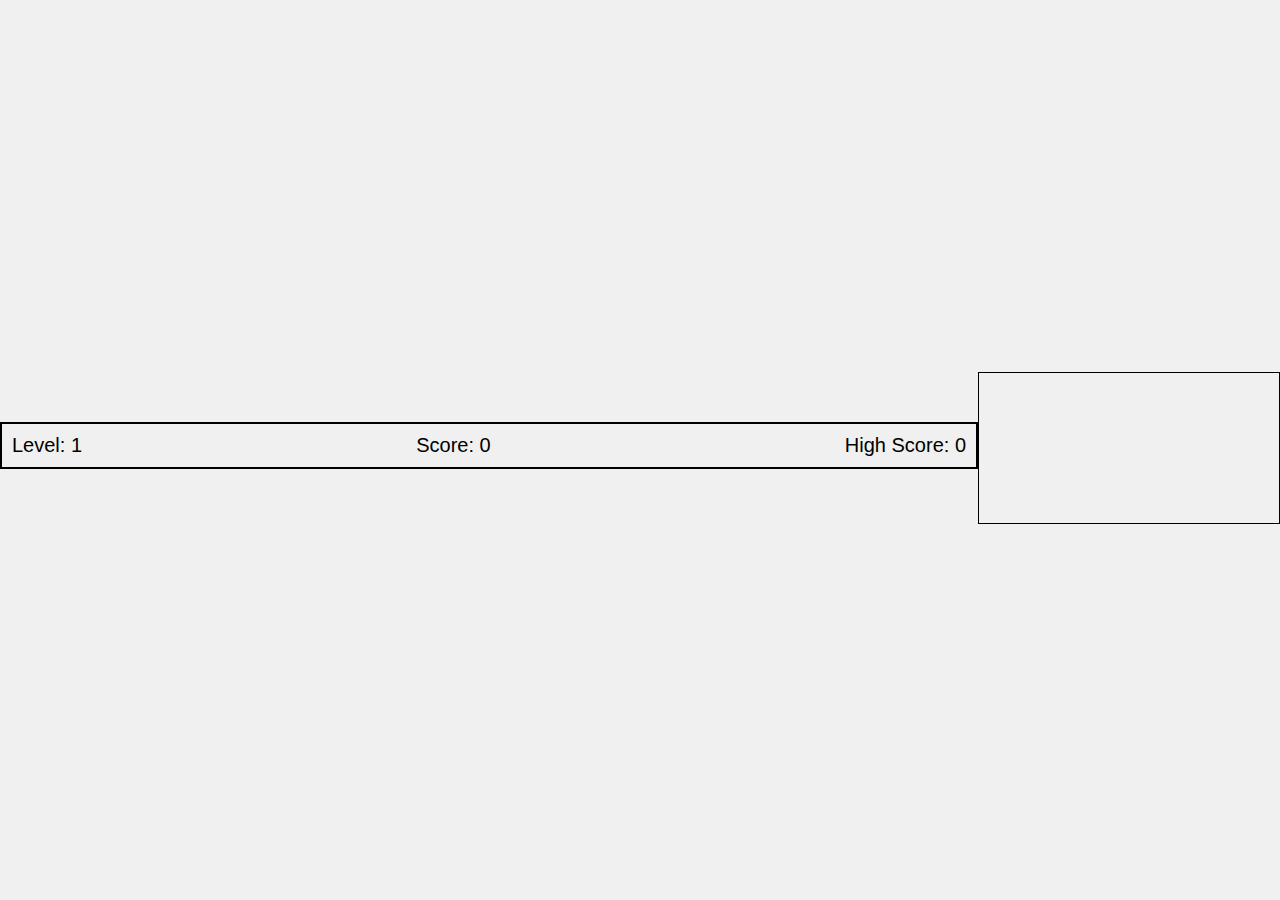
==== index.html @ 209ce7a6 "Update HTML, CSS, and game logic for improved scoreboard and difficulty levels" ====
<!DOCTYPE html>
<html lang="en">
<head>
    <meta charset="UTF-8">
    <meta name="viewport" content="width=device-width, initial-scale=1.0">
    <title>Frogger Mini App</title>
    <link rel="stylesheet" href="styles/main.css">
    <script src="https://telegram.org/js/telegram-web-app.js"></script>
    <style>
        /* Additional styling for scoreboard */
        #scoreboard {
            display: flex;
            justify-content: space-between;
            align-items: center;
            border: 2px solid black;
            padding: 10px;
            width: 100%;
            box-sizing: border-box;
            background-color: #f0f0f0;
            font-family: Arial, sans-serif;
            font-size: 20px;
            margin-bottom: 10px;
        }
    </style>
</head>
<body>
    <div id="scoreboard">
        <div id="level">Level: 1</div>
        <div id="score">Score: 0</div>
        <div id="high-score">High Score: 0</div>
    </div>
    <div id="game-container">
        <canvas id="game-canvas"></canvas>
        <div id="game-ui" style="display: none;">
            <span id="score">Score: 0</span>
            <span id="lives">Lives: 3</span>
        </div>
    </div>
    <script src="scripts/telegram.js"></script>
    <script src="scripts/game.js"></script>
</body>
</html>
---- styles/main.css ----
body {
    margin: 0;
    padding: 0;
    display: flex;
    justify-content: center;
    align-items: center;
    height: 100vh;
    background-color: #f0f0f0;
}

#game-container {
    position: relative;
}

#game-canvas {
    border: 1px solid #000;
}

#game-ui {
    position: absolute;
    top: 10px;
    left: 10px;
    font-family: Arial, sans-serif;
    color: white;
    text-shadow: 1px 1px 2px black;
}

#score, #lives {
    margin-right: 20px;
}
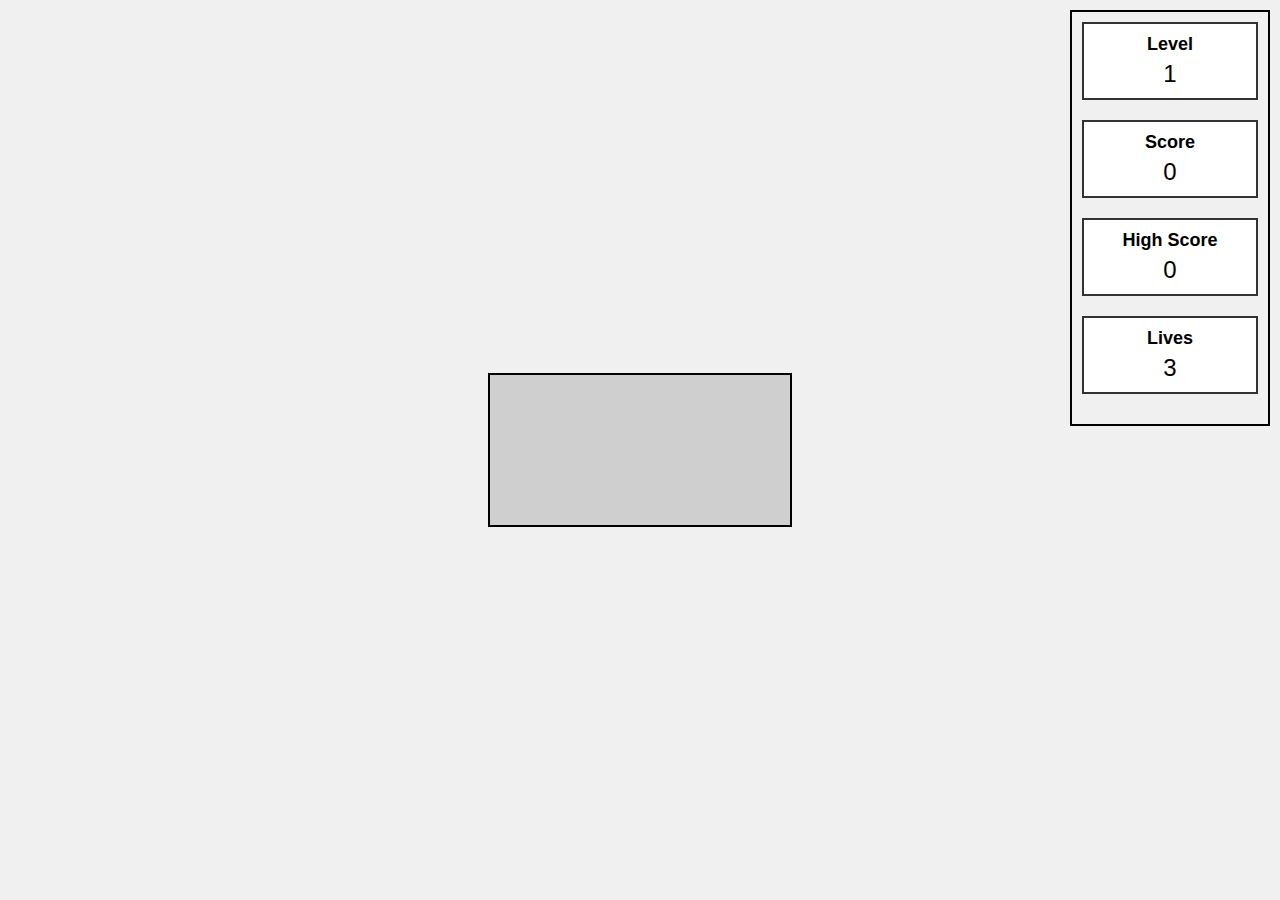
==== commit 2c39029e: "Add car2 asset and update game logic" ====
--- a/index.html
+++ b/index.html
@@ -7,34 +7,60 @@
     <link rel="stylesheet" href="styles/main.css">
     <script src="https://telegram.org/js/telegram-web-app.js"></script>
     <style>
-        /* Additional styling for scoreboard */
-        #scoreboard {
-            display: flex;
-            justify-content: space-between;
-            align-items: center;
+        /* Additional styling for sidebar */
+        #sidebar {
+            position: absolute;
+            top: 10px;
+            right: 10px;
+            width: 200px;
+            background-color: #f0f0f0;
             border: 2px solid black;
             padding: 10px;
-            width: 100%;
             box-sizing: border-box;
-            background-color: #f0f0f0;
             font-family: Arial, sans-serif;
-            font-size: 20px;
-            margin-bottom: 10px;
+            font-size: 18px;
+        }
+
+        .sidebar-item {
+            margin-bottom: 20px;
+            padding: 10px;
+            border: 2px solid #333;
+            text-align: center;
+            background-color: #fff;
+        }
+
+        .sidebar-item .label {
+            font-weight: bold;
+            display: block;
+            margin-bottom: 5px;
+        }
+
+        .sidebar-item .value {
+            font-size: 24px;
         }
     </style>
 </head>
 <body>
-    <div id="scoreboard">
-        <div id="level">Level: 1</div>
-        <div id="score">Score: 0</div>
-        <div id="high-score">High Score: 0</div>
+    <div id="sidebar">
+        <div class="sidebar-item">
+            <span class="label">Level</span>
+            <span id="level" class="value">1</span>
+        </div>
+        <div class="sidebar-item">
+            <span class="label">Score</span>
+            <span id="score" class="value">0</span>
+        </div>
+        <div class="sidebar-item">
+            <span class="label">High Score</span>
+            <span id="high-score" class="value">0</span>
+        </div>
+        <div class="sidebar-item">
+            <span class="label">Lives</span>
+            <span id="lives" class="value">3</span>
+        </div>
     </div>
     <div id="game-container">
         <canvas id="game-canvas"></canvas>
-        <div id="game-ui" style="display: none;">
-            <span id="score">Score: 0</span>
-            <span id="lives">Lives: 3</span>
-        </div>
     </div>
     <script src="scripts/telegram.js"></script>
     <script src="scripts/game.js"></script>
--- a/styles/main.css
+++ b/styles/main.css
@@ -6,25 +6,49 @@
     align-items: center;
     height: 100vh;
     background-color: #f0f0f0;
+    font-family: Arial, sans-serif;
 }
 
 #game-container {
     position: relative;
+    display: flex;
 }
 
 #game-canvas {
-    border: 1px solid #000;
+    border: 2px solid #000;
+    background-color: #cfcfcf; /* Background for canvas to make it visually distinct */
+}
+
+#sidebar {
+    position: relative;
+    margin-left: 20px;
+    width: 200px;
+    background-color: #f0f0f0;
+    border: 2px solid black;
+    padding: 10px;
+    box-sizing: border-box;
+    font-family: Arial, sans-serif;
+    font-size: 18px;
+}
+
+.sidebar-item {
+    margin-bottom: 20px;
+    padding: 10px;
+    border: 2px solid #333;
+    text-align: center;
+    background-color: #fff;
+}
+
+.sidebar-item .label {
+    font-weight: bold;
+    display: block;
+    margin-bottom: 5px;
+}
+
+.sidebar-item .value {
+    font-size: 24px;
 }
 
 #game-ui {
-    position: absolute;
-    top: 10px;
-    left: 10px;
-    font-family: Arial, sans-serif;
-    color: white;
-    text-shadow: 1px 1px 2px black;
+    display: none; /* Hide the old game UI as it's replaced by the sidebar */
 }
-
-#score, #lives {
-    margin-right: 20px;
-}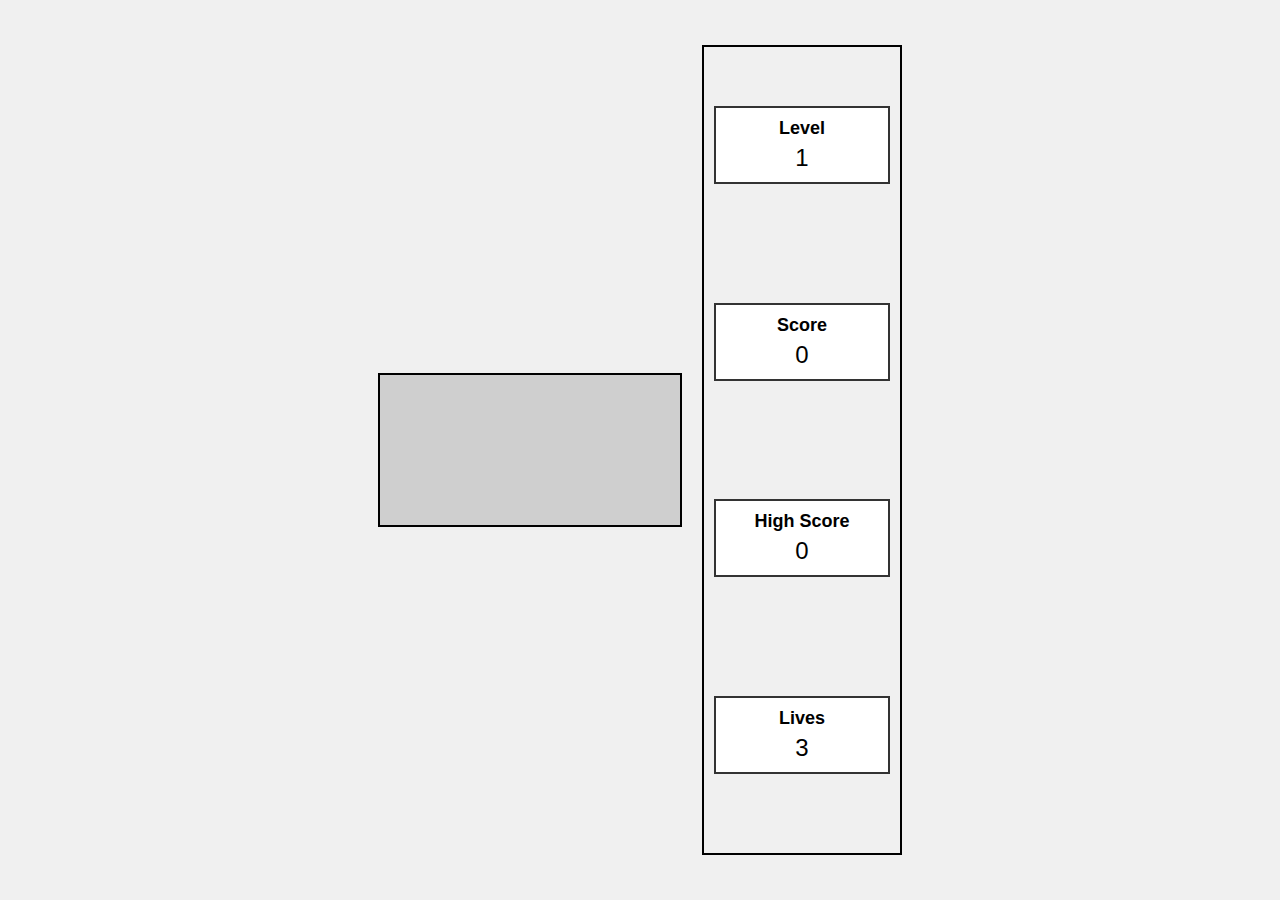
==== commit b3efdf77: "Update HTML, CSS, and JavaScript for compact layout and alternating car direction" ====
--- a/index.html
+++ b/index.html
@@ -7,11 +7,38 @@
     <link rel="stylesheet" href="styles/main.css">
     <script src="https://telegram.org/js/telegram-web-app.js"></script>
     <style>
-        /* Additional styling for sidebar */
+        /* Updated styling for streamlined layout */
+
+        /* Body and game container styling */
+        body {
+            margin: 0;
+            padding: 0;
+            display: flex;
+            justify-content: center;
+            align-items: center;
+            height: 100vh;
+            background-color: #f0f0f0;
+            font-family: Arial, sans-serif;
+        }
+
+        #game-container {
+            display: flex;
+            justify-content: center;
+            align-items: center;
+            height: 90vh;
+        }
+
+        #game-canvas {
+            border: 2px solid #000;
+            background-color: #cfcfcf;
+            flex-grow: 1;
+            max-width: 70vw;
+            max-height: 100%;
+        }
+
+        /* Sidebar styling */
         #sidebar {
-            position: absolute;
-            top: 10px;
-            right: 10px;
+            margin-left: 20px;
             width: 200px;
             background-color: #f0f0f0;
             border: 2px solid black;
@@ -19,10 +46,13 @@
             box-sizing: border-box;
             font-family: Arial, sans-serif;
             font-size: 18px;
+            display: flex;
+            flex-direction: column;
+            justify-content: space-around;
+            height: 90vh;
         }
 
         .sidebar-item {
-            margin-bottom: 20px;
             padding: 10px;
             border: 2px solid #333;
             text-align: center;
@@ -38,29 +68,34 @@
         .sidebar-item .value {
             font-size: 24px;
         }
+
+        /* Hide the old game UI as it's replaced by the sidebar */
+        #game-ui {
+            display: none;
+        }
     </style>
 </head>
 <body>
-    <div id="sidebar">
-        <div class="sidebar-item">
-            <span class="label">Level</span>
-            <span id="level" class="value">1</span>
-        </div>
-        <div class="sidebar-item">
-            <span class="label">Score</span>
-            <span id="score" class="value">0</span>
-        </div>
-        <div class="sidebar-item">
-            <span class="label">High Score</span>
-            <span id="high-score" class="value">0</span>
-        </div>
-        <div class="sidebar-item">
-            <span class="label">Lives</span>
-            <span id="lives" class="value">3</span>
-        </div>
-    </div>
     <div id="game-container">
         <canvas id="game-canvas"></canvas>
+        <div id="sidebar">
+            <div class="sidebar-item">
+                <span class="label">Level</span>
+                <span id="level" class="value">1</span>
+            </div>
+            <div class="sidebar-item">
+                <span class="label">Score</span>
+                <span id="score" class="value">0</span>
+            </div>
+            <div class="sidebar-item">
+                <span class="label">High Score</span>
+                <span id="high-score" class="value">0</span>
+            </div>
+            <div class="sidebar-item">
+                <span class="label">Lives</span>
+                <span id="lives" class="value">3</span>
+            </div>
+        </div>
     </div>
     <script src="scripts/telegram.js"></script>
     <script src="scripts/game.js"></script>
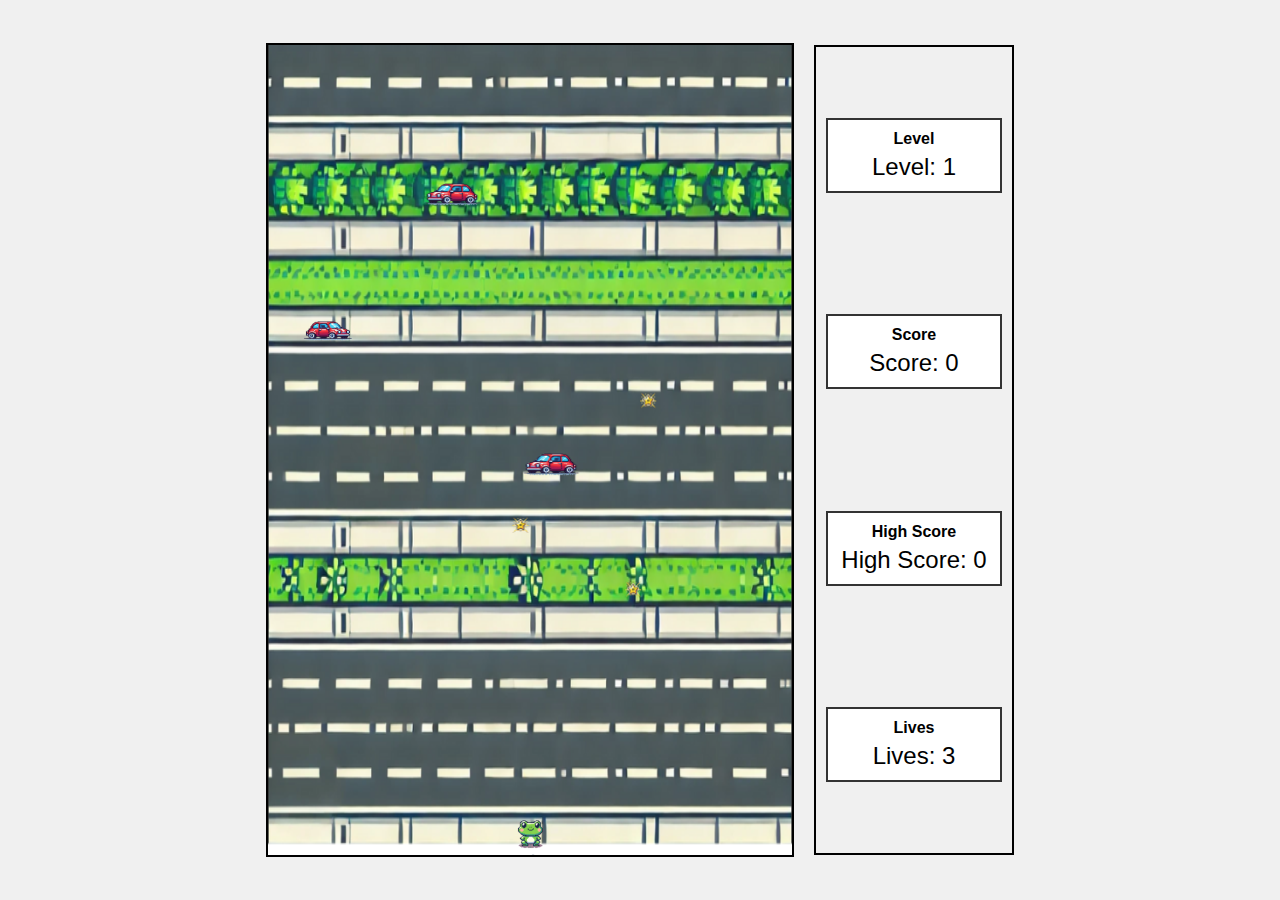
==== commit 3cf54854: "Update HTML, CSS, and JavaScript for compact layout and alternating car direction" ====
--- a/index.html
+++ b/index.html
@@ -6,74 +6,6 @@
     <title>Frogger Mini App</title>
     <link rel="stylesheet" href="styles/main.css">
     <script src="https://telegram.org/js/telegram-web-app.js"></script>
-    <style>
-        /* Updated styling for streamlined layout */
-
-        /* Body and game container styling */
-        body {
-            margin: 0;
-            padding: 0;
-            display: flex;
-            justify-content: center;
-            align-items: center;
-            height: 100vh;
-            background-color: #f0f0f0;
-            font-family: Arial, sans-serif;
-        }
-
-        #game-container {
-            display: flex;
-            justify-content: center;
-            align-items: center;
-            height: 90vh;
-        }
-
-        #game-canvas {
-            border: 2px solid #000;
-            background-color: #cfcfcf;
-            flex-grow: 1;
-            max-width: 70vw;
-            max-height: 100%;
-        }
-
-        /* Sidebar styling */
-        #sidebar {
-            margin-left: 20px;
-            width: 200px;
-            background-color: #f0f0f0;
-            border: 2px solid black;
-            padding: 10px;
-            box-sizing: border-box;
-            font-family: Arial, sans-serif;
-            font-size: 18px;
-            display: flex;
-            flex-direction: column;
-            justify-content: space-around;
-            height: 90vh;
-        }
-
-        .sidebar-item {
-            padding: 10px;
-            border: 2px solid #333;
-            text-align: center;
-            background-color: #fff;
-        }
-
-        .sidebar-item .label {
-            font-weight: bold;
-            display: block;
-            margin-bottom: 5px;
-        }
-
-        .sidebar-item .value {
-            font-size: 24px;
-        }
-
-        /* Hide the old game UI as it's replaced by the sidebar */
-        #game-ui {
-            display: none;
-        }
-    </style>
 </head>
 <body>
     <div id="game-container">
--- a/styles/main.css
+++ b/styles/main.css
@@ -7,32 +7,37 @@
     height: 100vh;
     background-color: #f0f0f0;
     font-family: Arial, sans-serif;
+    overflow: hidden;
 }
 
 #game-container {
-    position: relative;
     display: flex;
+    align-items: center;
+    height: 90vh;
 }
 
 #game-canvas {
     border: 2px solid #000;
     background-color: #cfcfcf; /* Background for canvas to make it visually distinct */
+    flex-grow: 1;
+    max-width: 70vw; /* Adjust canvas to take up the majority of available space */
+    max-height: 100%;
 }
 
 #sidebar {
-    position: relative;
     margin-left: 20px;
     width: 200px;
     background-color: #f0f0f0;
     border: 2px solid black;
     padding: 10px;
     box-sizing: border-box;
-    font-family: Arial, sans-serif;
-    font-size: 18px;
+    display: flex;
+    flex-direction: column;
+    justify-content: space-around;
+    height: 90vh;
 }
 
 .sidebar-item {
-    margin-bottom: 20px;
     padding: 10px;
     border: 2px solid #333;
     text-align: center;
@@ -47,8 +52,4 @@
 
 .sidebar-item .value {
     font-size: 24px;
-}
-
-#game-ui {
-    display: none; /* Hide the old game UI as it's replaced by the sidebar */
-}
+}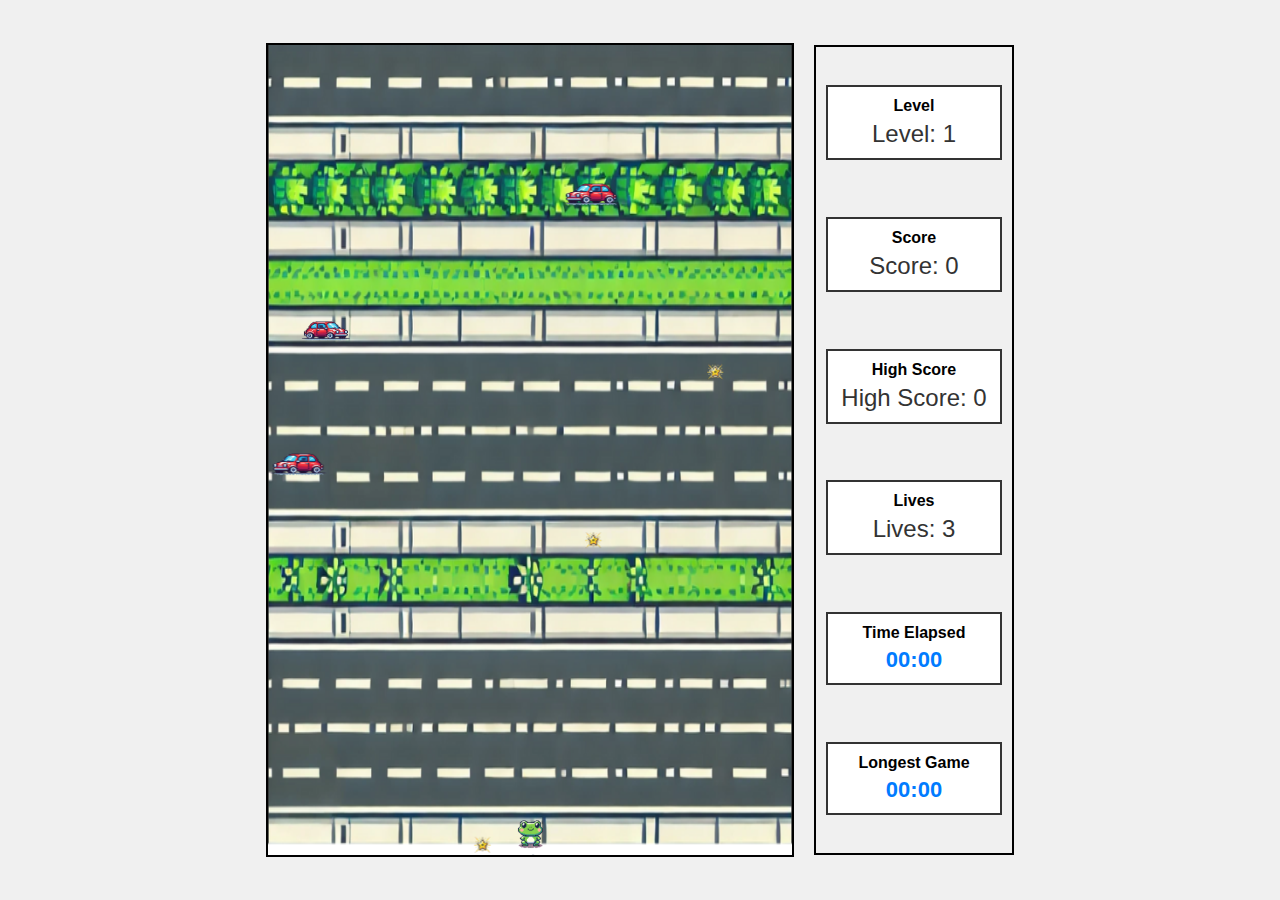
==== commit 06f8d76f: "Updated CSS for streamlined game screen layout and adjusted scoreboard UI" ====
--- a/index.html
+++ b/index.html
@@ -27,6 +27,14 @@
                 <span class="label">Lives</span>
                 <span id="lives" class="value">3</span>
             </div>
+            <div class="sidebar-item">
+                <span class="label">Time Elapsed</span>
+                <span id="timer" class="value">00:00</span>
+            </div>
+            <div class="sidebar-item">
+                <span class="label">Longest Game</span>
+                <span id="longest-game" class="value">00:00</span>
+            </div>
         </div>
     </div>
     <script src="scripts/telegram.js"></script>
--- a/styles/main.css
+++ b/styles/main.css
@@ -42,6 +42,12 @@
     border: 2px solid #333;
     text-align: center;
     background-color: #fff;
+    transition: all 0.3s ease-in-out;
+}
+
+.sidebar-item:hover {
+    background-color: #e0e0e0; /* Subtle hover effect for sidebar items */
+    border-color: #666;
 }
 
 .sidebar-item .label {
@@ -52,4 +58,11 @@
 
 .sidebar-item .value {
     font-size: 24px;
-}+    color: #333;
+}
+
+#timer, #longest-game {
+    font-weight: bold;
+    font-size: 22px;
+    color: #007bff; /* Highlighting the timer and longest game in blue */
+}
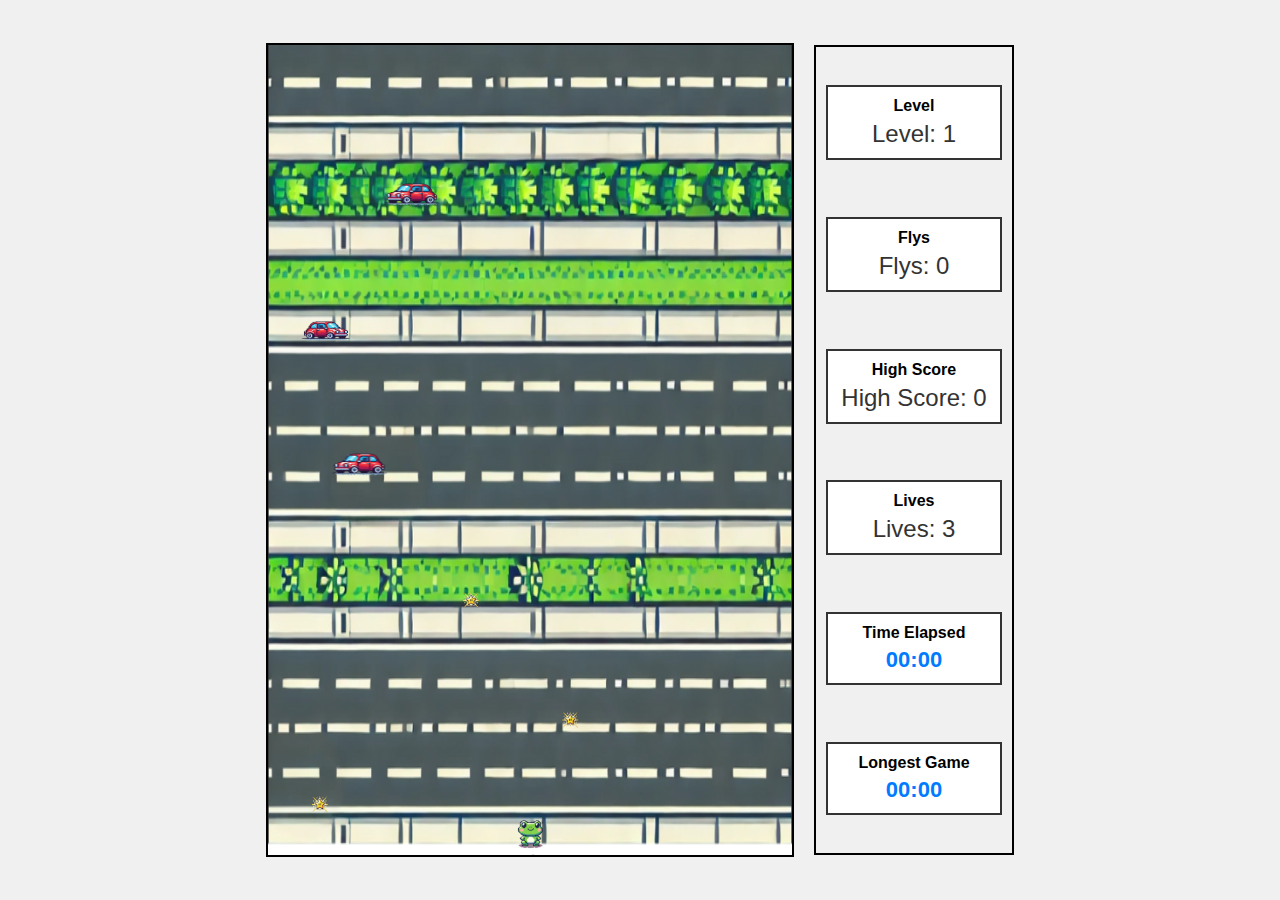
==== commit 0bc4b8b5: "Updated to avoid freezing" ====
--- a/index.html
+++ b/index.html
@@ -16,7 +16,7 @@
                 <span id="level" class="value">1</span>
             </div>
             <div class="sidebar-item">
-                <span class="label">Score</span>
+                <span class="label">Flys</span>
                 <span id="score" class="value">0</span>
             </div>
             <div class="sidebar-item">
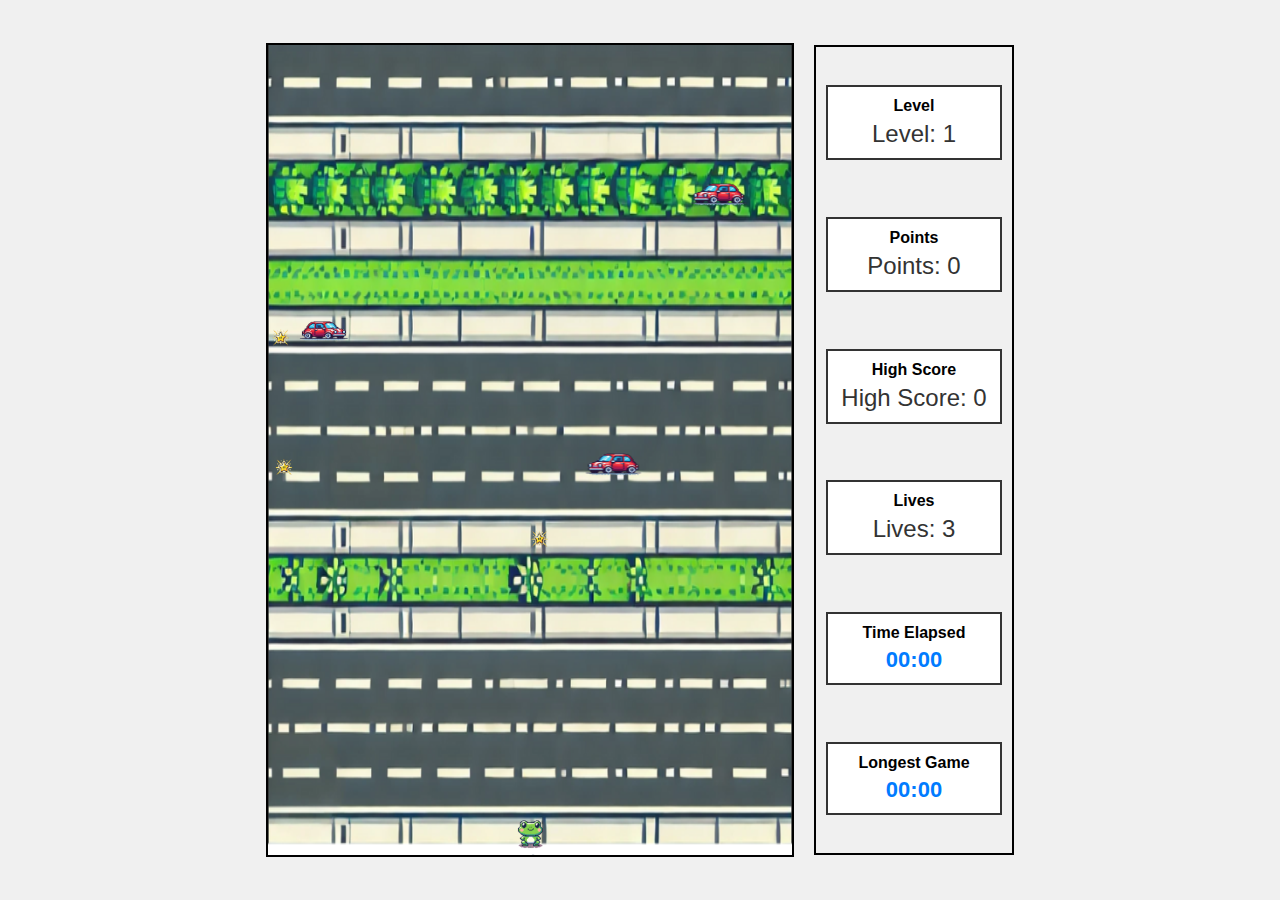
==== commit fd459e1b: "Updated to avoid freezing" ====
--- a/index.html
+++ b/index.html
@@ -16,7 +16,7 @@
                 <span id="level" class="value">1</span>
             </div>
             <div class="sidebar-item">
-                <span class="label">Flys</span>
+                <span class="label">Points</span>
                 <span id="score" class="value">0</span>
             </div>
             <div class="sidebar-item">
@@ -36,6 +36,7 @@
                 <span id="longest-game" class="value">00:00</span>
             </div>
         </div>
+        <div id="level-complete-message"></div>
     </div>
     <script src="scripts/telegram.js"></script>
     <script src="scripts/game.js"></script>
--- a/styles/main.css
+++ b/styles/main.css
@@ -66,3 +66,17 @@
     font-size: 22px;
     color: #007bff; /* Highlighting the timer and longest game in blue */
 }
+
+#level-complete-message {
+    position: absolute;
+    top: 20px;
+    left: 50%;
+    transform: translateX(-50%);
+    padding: 10px;
+    background-color: #000;
+    color: #fff;
+    font-family: 'Press Start 2P', cursive; /* Use a pixel font */
+    border: 2px solid #fff;
+    border-radius: 10px;
+    display: none; /* Hidden by default */
+}
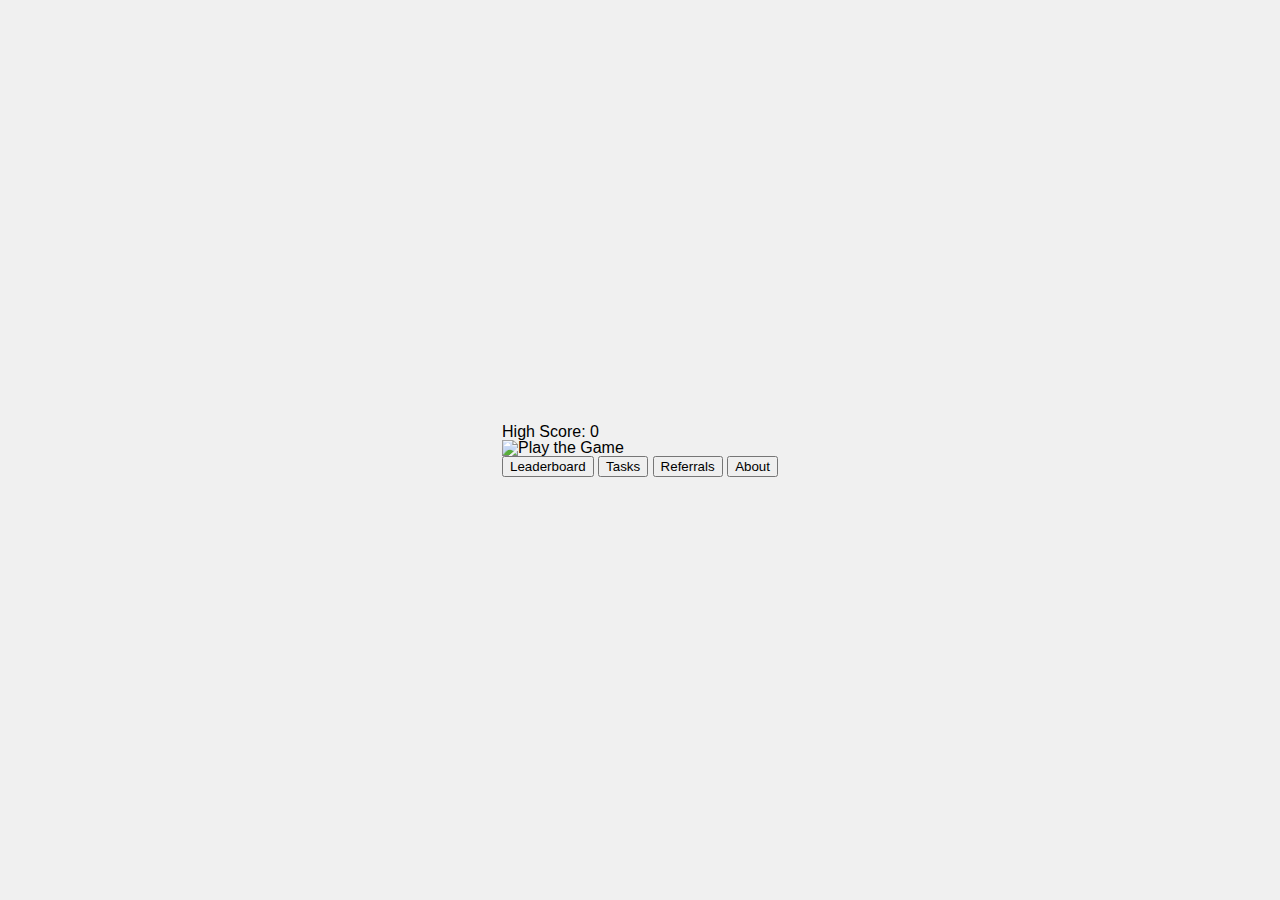
==== commit 0a6e09de: "Updated index.html and added reset.css for Telegram mini app" ====
--- a/index.html
+++ b/index.html
@@ -3,42 +3,36 @@
 <head>
     <meta charset="UTF-8">
     <meta name="viewport" content="width=device-width, initial-scale=1.0">
-    <title>Frogger Mini App</title>
+    <title>TON Hopper Mini App</title>
+    <link rel="stylesheet" href="styles/reset.css"> <!-- Reset CSS included -->
     <link rel="stylesheet" href="styles/main.css">
-    <script src="https://telegram.org/js/telegram-web-app.js"></script>
 </head>
 <body>
-    <div id="game-container">
-        <canvas id="game-canvas"></canvas>
-        <div id="sidebar">
-            <div class="sidebar-item">
-                <span class="label">Level</span>
-                <span id="level" class="value">1</span>
-            </div>
-            <div class="sidebar-item">
-                <span class="label">Points</span>
-                <span id="score" class="value">0</span>
-            </div>
-            <div class="sidebar-item">
-                <span class="label">High Score</span>
-                <span id="high-score" class="value">0</span>
-            </div>
-            <div class="sidebar-item">
-                <span class="label">Lives</span>
-                <span id="lives" class="value">3</span>
-            </div>
-            <div class="sidebar-item">
-                <span class="label">Time Elapsed</span>
-                <span id="timer" class="value">00:00</span>
-            </div>
-            <div class="sidebar-item">
-                <span class="label">Longest Game</span>
-                <span id="longest-game" class="value">00:00</span>
-            </div>
+    <div id="home-container">
+        <div id="high-score">
+            <h1>High Score: <span id="high-score-value">0</span></h1>
         </div>
-        <div id="level-complete-message"></div>
+
+        <div id="frog-container">
+            <img src="assets/animated_frog.gif" alt="Play the Game" id="frog-image">
+        </div>
+
+        <div id="buttons-container">
+            <button onclick="location.href='leaderboard.html'">Leaderboard</button>
+            <button onclick="location.href='tasks.html'">Tasks</button>
+            <button onclick="location.href='referrals.html'">Referrals</button>
+            <button onclick="location.href='about.html'">About</button>
+        </div>
     </div>
-    <script src="scripts/telegram.js"></script>
-    <script src="scripts/game.js"></script>
+
+    <script>
+        // Handle click on frog image to launch the game
+        document.getElementById('frog-image').addEventListener('click', () => {
+            window.location.href = 'game.html';  // Redirect to game page
+        });
+
+        // Example to load the high score (you'll replace this with real logic)
+        document.getElementById('high-score-value').textContent = localStorage.getItem('highScore') || 0;
+    </script>
 </body>
 </html>
